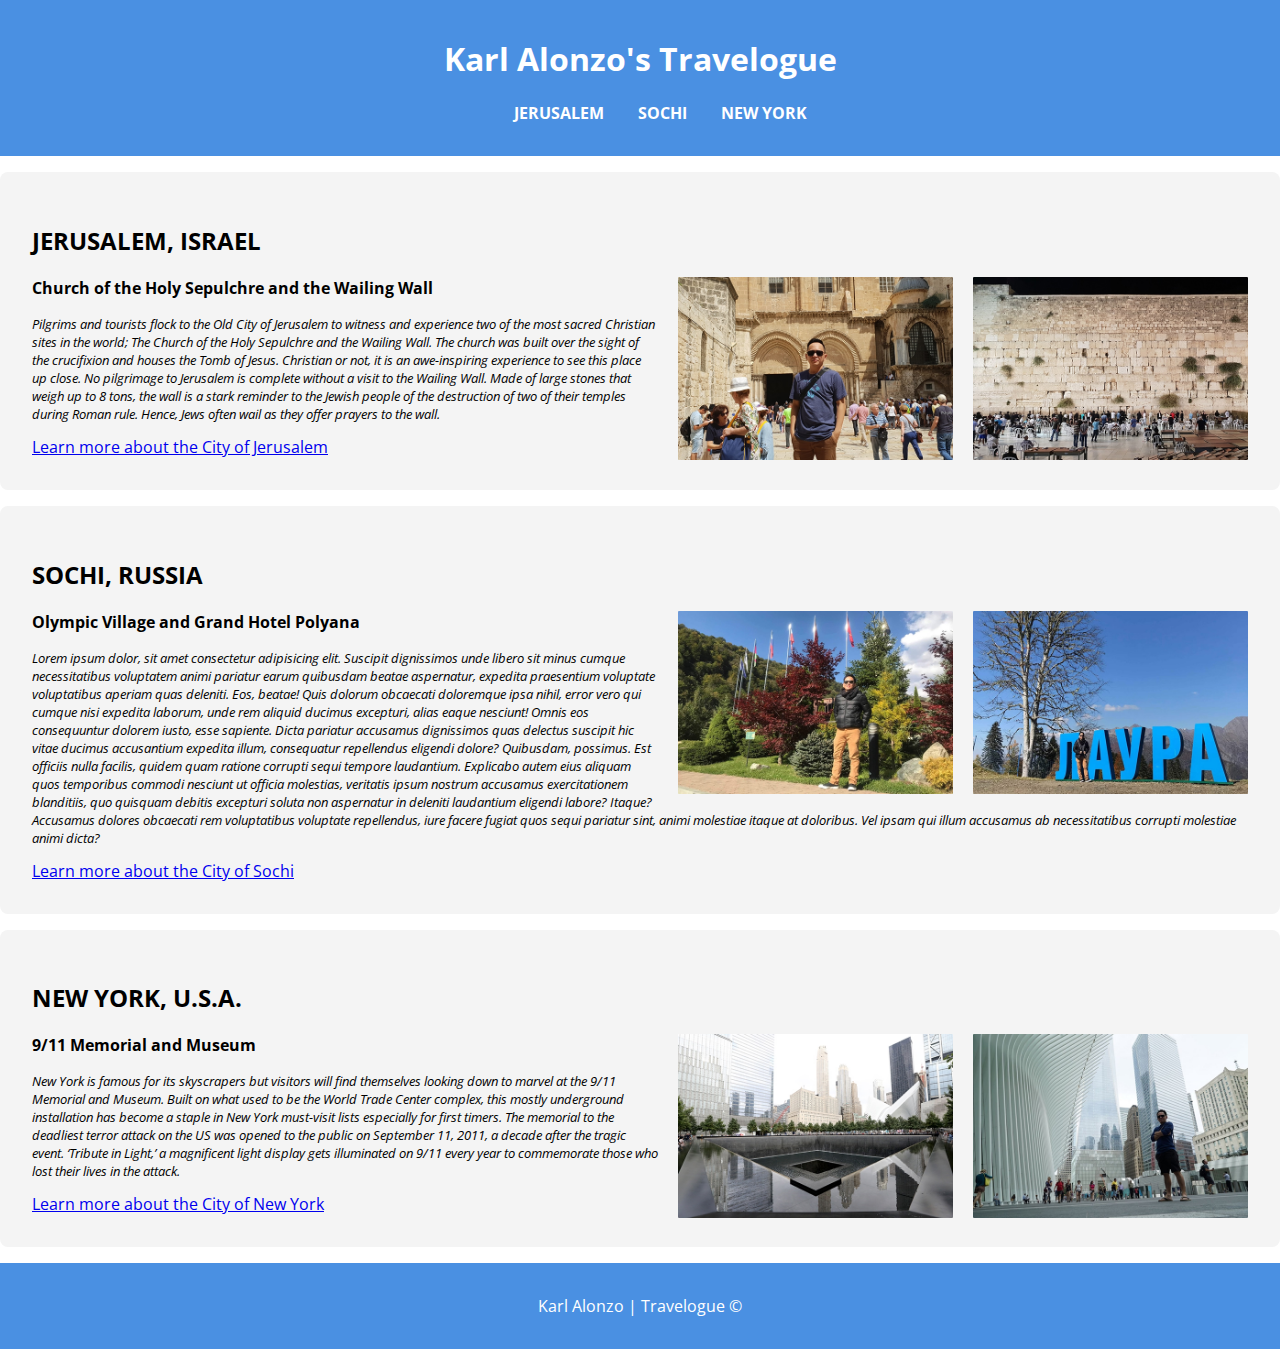
==== index.html @ df59dfed "first commit" ====
<!DOCTYPE html>
<html lang="en">
  <head>
    <meta charset="UTF-8" />
    <meta name="viewport" content="width=device-width, initial-scale=1.0" />
    <title>Karl Alonzo | Travelogue</title>
    <link
      href="https://fonts.googleapis.com/css2?family=Montserrat:wght@300&family=Open+Sans:wght@400&display=swap"
      rel="stylesheet"
    />
    <link rel="stylesheet" href="styles.css" />
  </head>
  <body>
    <header>
      <h1>Karl Alonzo's Travelogue</h1>
      <nav>
        <ul>
          <a href="#Jerusalem">JERUSALEM</a>
          <a href="#Sochi">SOCHI</a>
          <a href="#NewYork">NEW YORK</a>
        </ul>
      </nav>
    </header>

    <section id="Jerusalem">
      <h2>JERUSALEM, ISRAEL</h2>
      <img src="images/JE2.avif" alt="Jerusalem, Israel" />
      <img src="images/JE1.avif" alt="Jerusalem, Israel" />

      <p class="location">Church of the Holy Sepulchre and the Wailing Wall</p>

      <p class="desc">
        Pilgrims and tourists flock to the Old City of Jerusalem to witness and
        experience two of the most sacred Christian sites in the world; The
        Church of the Holy Sepulchre and the Wailing Wall. The church was built
        over the sight of the crucifixion and houses the Tomb of Jesus.
        Christian or not, it is an awe-inspiring experience to see this place up
        close. No pilgrimage to Jerusalem is complete without a visit to the
        Wailing Wall. Made of large stones that weigh up to 8 tons, the wall is
        a stark reminder to the Jewish people of the destruction of two of their
        temples during Roman rule. Hence, Jews often wail as they offer prayers
        to the wall.
      </p>
      <a href="https://whc.unesco.org/en/list/148/"
        >Learn more about the City of Jerusalem</a
      >
    </section>

    <section id="Sochi">
      <h2>SOCHI, RUSSIA</h2>
      <img src="images/S2.avif" alt="Sochi, Russia" />
      <img src="images/S1.avif" alt="Sochi, Russia" />
      <p class="location">Olympic Village and Grand Hotel Polyana</p>
      <p class="desc">
        Lorem ipsum dolor, sit amet consectetur adipisicing elit. Suscipit
        dignissimos unde libero sit minus cumque necessitatibus voluptatem animi
        pariatur earum quibusdam beatae aspernatur, expedita praesentium
        voluptate voluptatibus aperiam quas deleniti. Eos, beatae! Quis dolorum
        obcaecati doloremque ipsa nihil, error vero qui cumque nisi expedita
        laborum, unde rem aliquid ducimus excepturi, alias eaque nesciunt! Omnis
        eos consequuntur dolorem iusto, esse sapiente. Dicta pariatur accusamus
        dignissimos quas delectus suscipit hic vitae ducimus accusantium
        expedita illum, consequatur repellendus eligendi dolore? Quibusdam,
        possimus. Est officiis nulla facilis, quidem quam ratione corrupti sequi
        tempore laudantium. Explicabo autem eius aliquam quos temporibus commodi
        nesciunt ut officia molestias, veritatis ipsum nostrum accusamus
        exercitationem blanditiis, quo quisquam debitis excepturi soluta non
        aspernatur in deleniti laudantium eligendi labore? Itaque? Accusamus
        dolores obcaecati rem voluptatibus voluptate repellendus, iure facere
        fugiat quos sequi pariatur sint, animi molestiae itaque at doloribus.
        Vel ipsam qui illum accusamus ab necessitatibus corrupti molestiae animi
        dicta?
      </p>
      <a href="https://www.visitrussia.com/citiesguide/sochi/sochi-quick.htm"
        >Learn more about the City of Sochi</a
      >
    </section>

    <section id="NewYork">
      <h2>NEW YORK, U.S.A.</h2>
      <img src="images/NY1.avif" alt="New York, U.S.A." />
      <img src="images/NY2.avif" alt="New York, U.S.A." />
      <p class="location">9/11 Memorial and Museum</p>
      <p class="desc">
        New York is famous for its skyscrapers but visitors will find themselves
        looking down to marvel at the 9/11 Memorial and Museum. Built on what
        used to be the World Trade Center complex, this mostly underground
        installation has become a staple in New York must-visit lists especially
        for first timers. The memorial to the deadliest terror attack on the US
        was opened to the public on September 11, 2011, a decade after the
        tragic event. ‘Tribute in Light,’ a magnificent light display gets
        illuminated on 9/11 every year to commemorate those who lost their lives
        in the attack.
      </p>
      <a href="https://www.911memorial.org/"
        >Learn more about the City of New York</a
      >
    </section>

    <footer>
      <p>Karl Alonzo | Travelogue &copy;</p>
    </footer>
  </body>
</html>
---- styles.css ----
body {
  font-family: "Open Sans", sans-serif;
  margin: 0;
  padding: 0;
  /*text-align: center;*/
}

header {
  background: #4a90e2;
  color: white;
  padding: 1em 0;
  text-align: center;
}

h2 {
  font-weight: bold;
}

.location {
  font-weight: bold;
}

.desc {
  font-size: small;
  font-style: italic;
}

nav {
  margin: 1em 0;
}

nav a {
  margin: 0 15px;
  color: white;
  text-decoration: none;
  font-weight: bold;
  
}

nav a:hover {
  color: Navy;
}

section {
  padding: 2em;
  margin: 1em 0;
  background: #f4f4f4;
  border-radius: 8px;
}

img {
  max-width: 275px;
  height: auto;
  border-radius: 1px;
  float: right;
  margin-left: 20px;
}
#sochi img {
  float: left;
}
footer {
  text-align: center;
  padding: 1em 0;
  background: #4a90e2;
  color: white;
}

/*@media (max-width: 20px) {
  nav a {
    display: block;
    margin: 10px 0;
  }
}
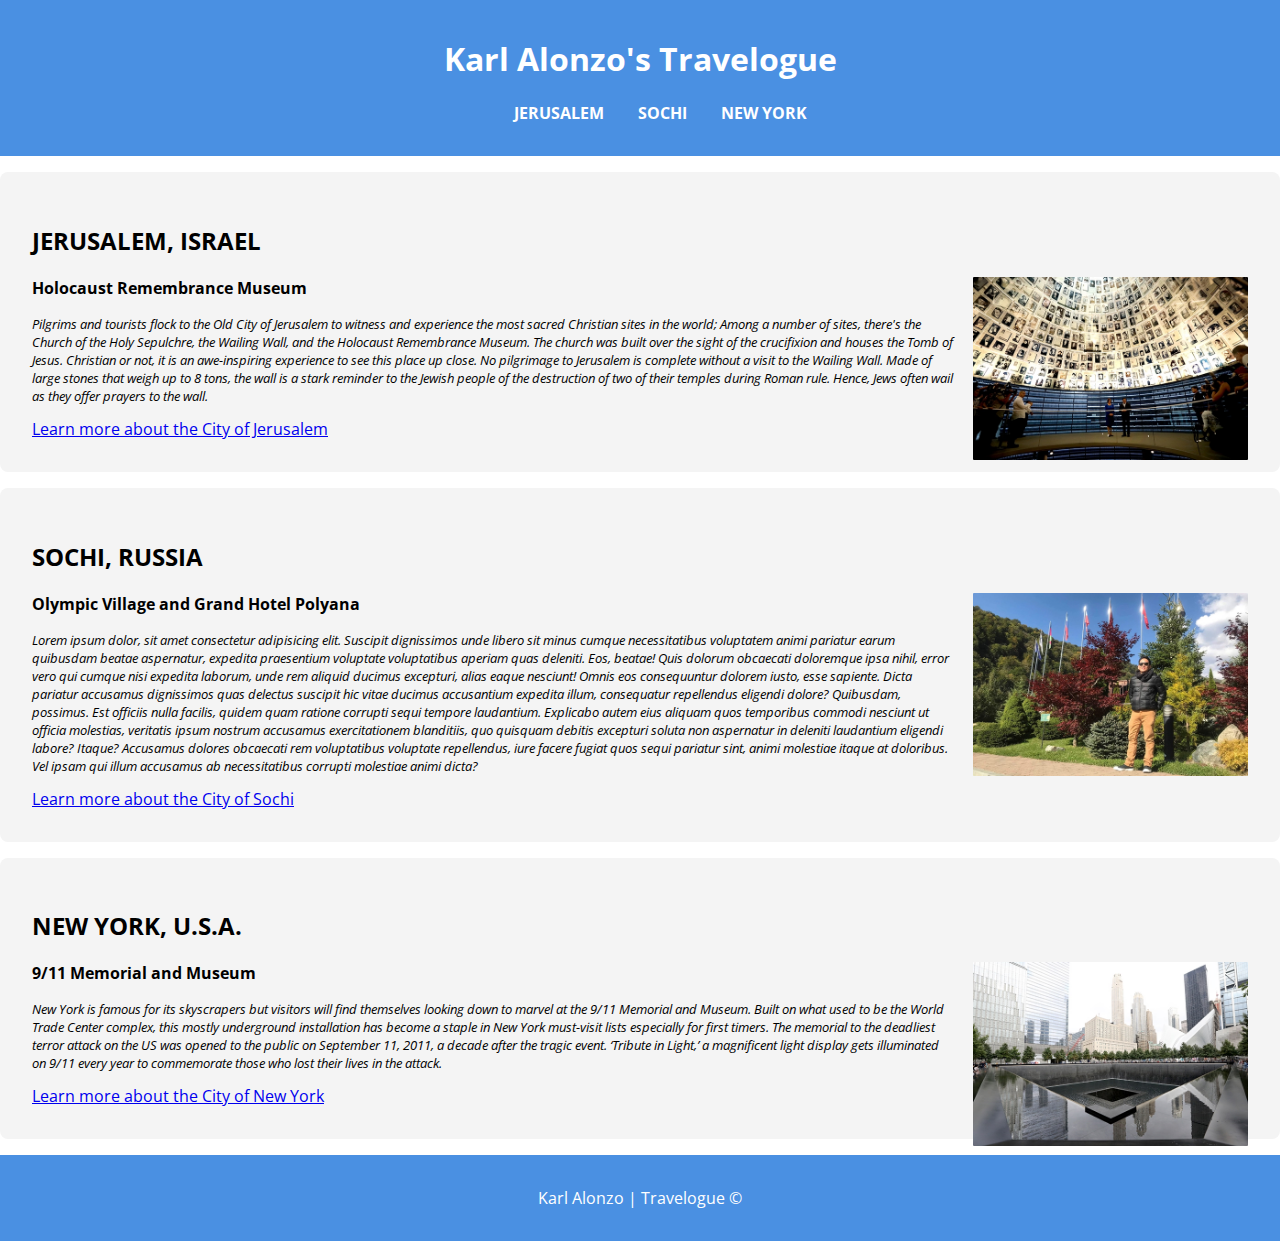
==== commit 110cc058: "-m second commit" ====
--- a/index.html
+++ b/index.html
@@ -24,22 +24,23 @@
 
     <section id="Jerusalem">
       <h2>JERUSALEM, ISRAEL</h2>
-      <img src="images/JE2.avif" alt="Jerusalem, Israel" />
-      <img src="images/JE1.avif" alt="Jerusalem, Israel" />
+      <img src="images/JE.avif" alt="Jerusalem, Israel" />
+      <!-- <img src="images/JE1.avif" alt="Jerusalem, Israel" /> -->
 
-      <p class="location">Church of the Holy Sepulchre and the Wailing Wall</p>
+      <p class="location">Holocaust Remembrance Museum</p>
 
       <p class="desc">
         Pilgrims and tourists flock to the Old City of Jerusalem to witness and
-        experience two of the most sacred Christian sites in the world; The
-        Church of the Holy Sepulchre and the Wailing Wall. The church was built
-        over the sight of the crucifixion and houses the Tomb of Jesus.
-        Christian or not, it is an awe-inspiring experience to see this place up
-        close. No pilgrimage to Jerusalem is complete without a visit to the
-        Wailing Wall. Made of large stones that weigh up to 8 tons, the wall is
-        a stark reminder to the Jewish people of the destruction of two of their
-        temples during Roman rule. Hence, Jews often wail as they offer prayers
-        to the wall.
+        experience the most sacred Christian sites in the world; Among a number
+        of sites, there's the Church of the Holy Sepulchre, the Wailing Wall,
+        and the Holocaust Remembrance Museum. The church was built over the
+        sight of the crucifixion and houses the Tomb of Jesus. Christian or not,
+        it is an awe-inspiring experience to see this place up close. No
+        pilgrimage to Jerusalem is complete without a visit to the Wailing Wall.
+        Made of large stones that weigh up to 8 tons, the wall is a stark
+        reminder to the Jewish people of the destruction of two of their temples
+        during Roman rule. Hence, Jews often wail as they offer prayers to the
+        wall.
       </p>
       <a href="https://whc.unesco.org/en/list/148/"
         >Learn more about the City of Jerusalem</a
@@ -48,8 +49,8 @@
 
     <section id="Sochi">
       <h2>SOCHI, RUSSIA</h2>
-      <img src="images/S2.avif" alt="Sochi, Russia" />
-      <img src="images/S1.avif" alt="Sochi, Russia" />
+      <!-- <img src="images/S2.avif" alt="Sochi, Russia" /> -->
+      <img src="images/S.avif" alt="Sochi, Russia" />
       <p class="location">Olympic Village and Grand Hotel Polyana</p>
       <p class="desc">
         Lorem ipsum dolor, sit amet consectetur adipisicing elit. Suscipit
@@ -78,8 +79,8 @@
 
     <section id="NewYork">
       <h2>NEW YORK, U.S.A.</h2>
-      <img src="images/NY1.avif" alt="New York, U.S.A." />
-      <img src="images/NY2.avif" alt="New York, U.S.A." />
+      <!-- <img src="images/NY1.avif" alt="New York, U.S.A." /> -->
+      <img src="images/NY.avif" alt="New York, U.S.A." />
       <p class="location">9/11 Memorial and Museum</p>
       <p class="desc">
         New York is famous for its skyscrapers but visitors will find themselves
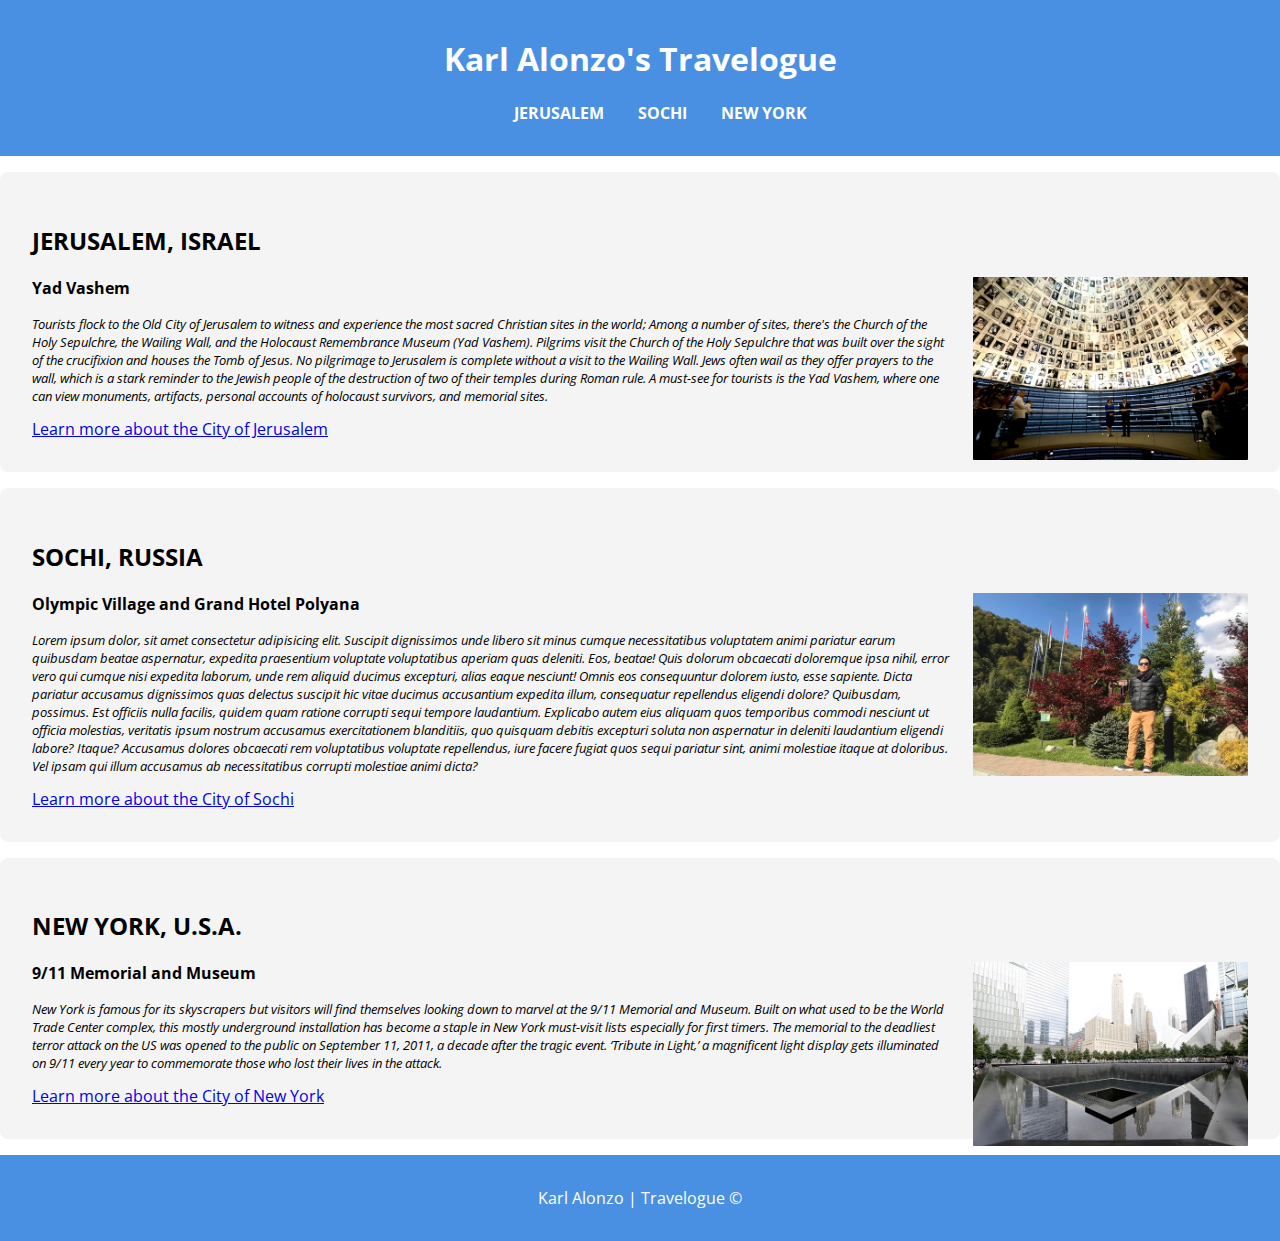
==== commit 619a44a9: "change1" ====
--- a/index.html
+++ b/index.html
@@ -27,22 +27,23 @@
       <img src="images/JE.avif" alt="Jerusalem, Israel" />
       <!-- <img src="images/JE1.avif" alt="Jerusalem, Israel" /> -->
 
-      <p class="location">Holocaust Remembrance Museum</p>
+      <p class="location">Yad Vashem</p>
 
       <p class="desc">
-        Pilgrims and tourists flock to the Old City of Jerusalem to witness and
-        experience the most sacred Christian sites in the world; Among a number
-        of sites, there's the Church of the Holy Sepulchre, the Wailing Wall,
-        and the Holocaust Remembrance Museum. The church was built over the
-        sight of the crucifixion and houses the Tomb of Jesus. Christian or not,
-        it is an awe-inspiring experience to see this place up close. No
-        pilgrimage to Jerusalem is complete without a visit to the Wailing Wall.
-        Made of large stones that weigh up to 8 tons, the wall is a stark
-        reminder to the Jewish people of the destruction of two of their temples
-        during Roman rule. Hence, Jews often wail as they offer prayers to the
-        wall.
+        Tourists flock to the Old City of Jerusalem to witness and experience
+        the most sacred Christian sites in the world; Among a number of sites,
+        there's the Church of the Holy Sepulchre, the Wailing Wall, and the
+        Holocaust Remembrance Museum (Yad Vashem). Pilgrims visit the Church of
+        the Holy Sepulchre that was built over the sight of the crucifixion and
+        houses the Tomb of Jesus. No pilgrimage to Jerusalem is complete without
+        a visit to the Wailing Wall. Jews often wail as they offer prayers to
+        the wall, which is a stark reminder to the Jewish people of the
+        destruction of two of their temples during Roman rule. A must-see for
+        tourists is the Yad Vashem, where one can view monuments, artifacts,
+        personal accounts of holocaust survivors, and memorial sites.
       </p>
-      <a href="https://whc.unesco.org/en/list/148/"
+      <a
+        href="https://www.yadvashem.org/visiting.html?gad_source=1&gclid=Cj0KCQiAhbi8BhDIARIsAJLOlueUNsGkvjerKmA0d5mq4MA_nad81lp9lvAyLDozvZNp53hKIqTcOgkaAphHEALw_wcB"
         >Learn more about the City of Jerusalem</a
       >
     </section>
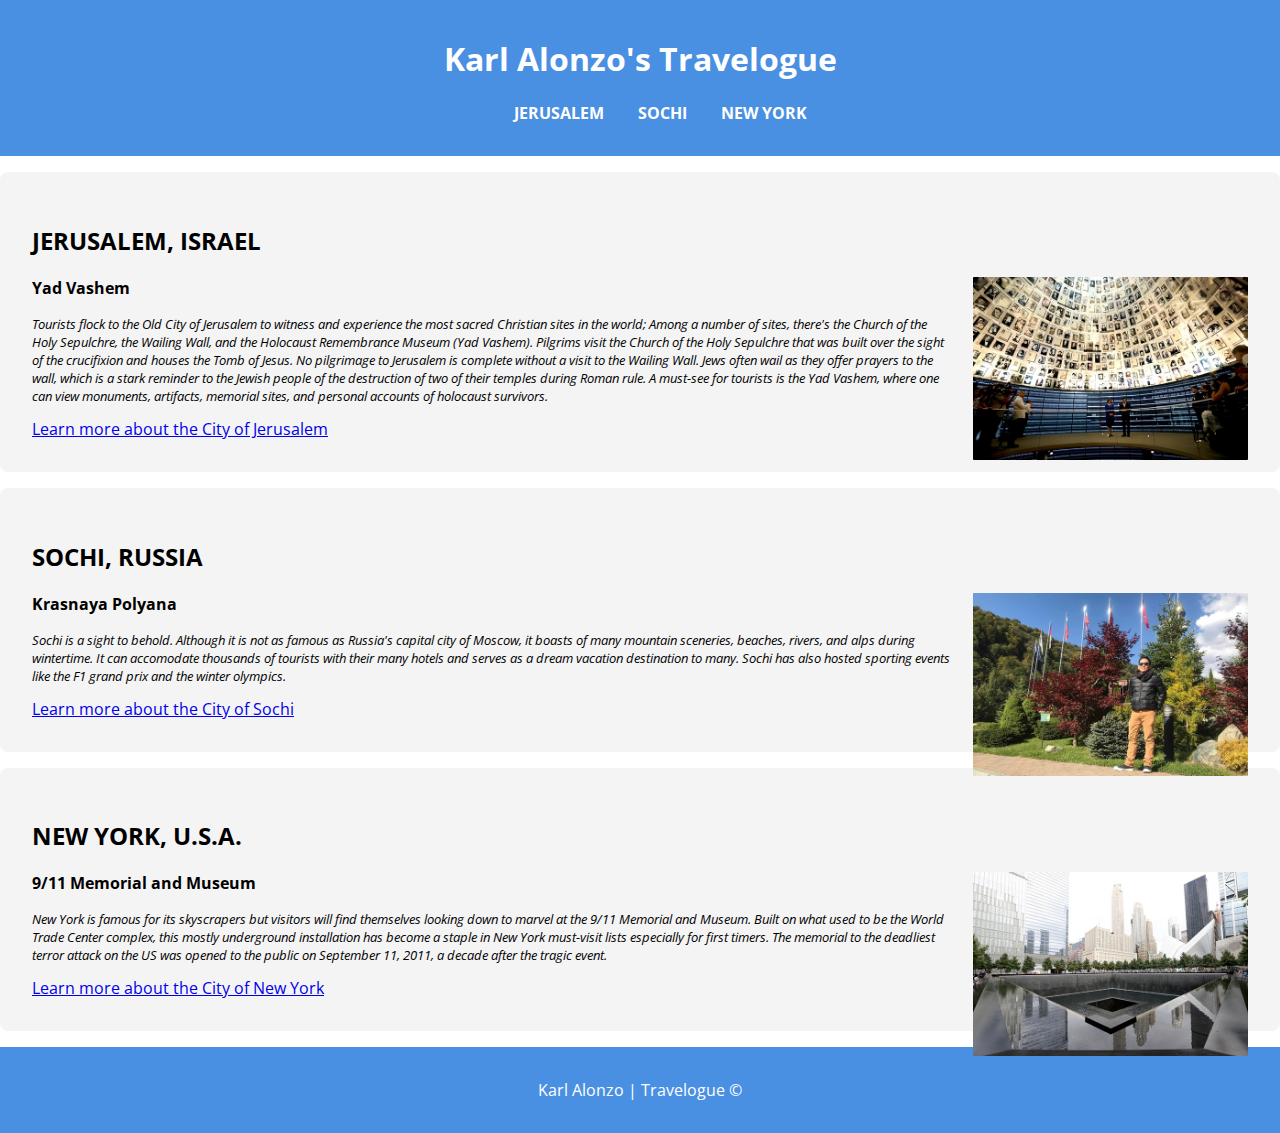
==== commit b13926ed: "3" ====
--- a/index.html
+++ b/index.html
@@ -25,7 +25,6 @@
     <section id="Jerusalem">
       <h2>JERUSALEM, ISRAEL</h2>
       <img src="images/JE.avif" alt="Jerusalem, Israel" />
-      <!-- <img src="images/JE1.avif" alt="Jerusalem, Israel" /> -->
 
       <p class="location">Yad Vashem</p>
 
@@ -40,7 +39,7 @@
         the wall, which is a stark reminder to the Jewish people of the
         destruction of two of their temples during Roman rule. A must-see for
         tourists is the Yad Vashem, where one can view monuments, artifacts,
-        personal accounts of holocaust survivors, and memorial sites.
+        memorial sites, and personal accounts of holocaust survivors.
       </p>
       <a
         href="https://www.yadvashem.org/visiting.html?gad_source=1&gclid=Cj0KCQiAhbi8BhDIARIsAJLOlueUNsGkvjerKmA0d5mq4MA_nad81lp9lvAyLDozvZNp53hKIqTcOgkaAphHEALw_wcB"
@@ -50,28 +49,15 @@
 
     <section id="Sochi">
       <h2>SOCHI, RUSSIA</h2>
-      <!-- <img src="images/S2.avif" alt="Sochi, Russia" /> -->
       <img src="images/S.avif" alt="Sochi, Russia" />
-      <p class="location">Olympic Village and Grand Hotel Polyana</p>
+      <p class="location">Krasnaya Polyana</p>
       <p class="desc">
-        Lorem ipsum dolor, sit amet consectetur adipisicing elit. Suscipit
-        dignissimos unde libero sit minus cumque necessitatibus voluptatem animi
-        pariatur earum quibusdam beatae aspernatur, expedita praesentium
-        voluptate voluptatibus aperiam quas deleniti. Eos, beatae! Quis dolorum
-        obcaecati doloremque ipsa nihil, error vero qui cumque nisi expedita
-        laborum, unde rem aliquid ducimus excepturi, alias eaque nesciunt! Omnis
-        eos consequuntur dolorem iusto, esse sapiente. Dicta pariatur accusamus
-        dignissimos quas delectus suscipit hic vitae ducimus accusantium
-        expedita illum, consequatur repellendus eligendi dolore? Quibusdam,
-        possimus. Est officiis nulla facilis, quidem quam ratione corrupti sequi
-        tempore laudantium. Explicabo autem eius aliquam quos temporibus commodi
-        nesciunt ut officia molestias, veritatis ipsum nostrum accusamus
-        exercitationem blanditiis, quo quisquam debitis excepturi soluta non
-        aspernatur in deleniti laudantium eligendi labore? Itaque? Accusamus
-        dolores obcaecati rem voluptatibus voluptate repellendus, iure facere
-        fugiat quos sequi pariatur sint, animi molestiae itaque at doloribus.
-        Vel ipsam qui illum accusamus ab necessitatibus corrupti molestiae animi
-        dicta?
+        Sochi is a sight to behold. Although it is not as famous as Russia's
+        capital city of Moscow, it boasts of many mountain sceneries, beaches,
+        rivers, and alps during wintertime. It can accomodate thousands of
+        tourists with their many hotels and serves as a dream vacation
+        destination to many. Sochi has also hosted sporting events like the F1
+        grand prix and the winter olympics.
       </p>
       <a href="https://www.visitrussia.com/citiesguide/sochi/sochi-quick.htm"
         >Learn more about the City of Sochi</a
@@ -80,7 +66,6 @@
 
     <section id="NewYork">
       <h2>NEW YORK, U.S.A.</h2>
-      <!-- <img src="images/NY1.avif" alt="New York, U.S.A." /> -->
       <img src="images/NY.avif" alt="New York, U.S.A." />
       <p class="location">9/11 Memorial and Museum</p>
       <p class="desc">
@@ -90,9 +75,7 @@
         installation has become a staple in New York must-visit lists especially
         for first timers. The memorial to the deadliest terror attack on the US
         was opened to the public on September 11, 2011, a decade after the
-        tragic event. ‘Tribute in Light,’ a magnificent light display gets
-        illuminated on 9/11 every year to commemorate those who lost their lives
-        in the attack.
+        tragic event.
       </p>
       <a href="https://www.911memorial.org/"
         >Learn more about the City of New York</a
--- a/styles.css
+++ b/styles.css
@@ -2,8 +2,7 @@
   font-family: "Open Sans", sans-serif;
   margin: 0;
   padding: 0;
-  /*text-align: center;*/
-}
+ }
 
 header {
   background: #4a90e2;
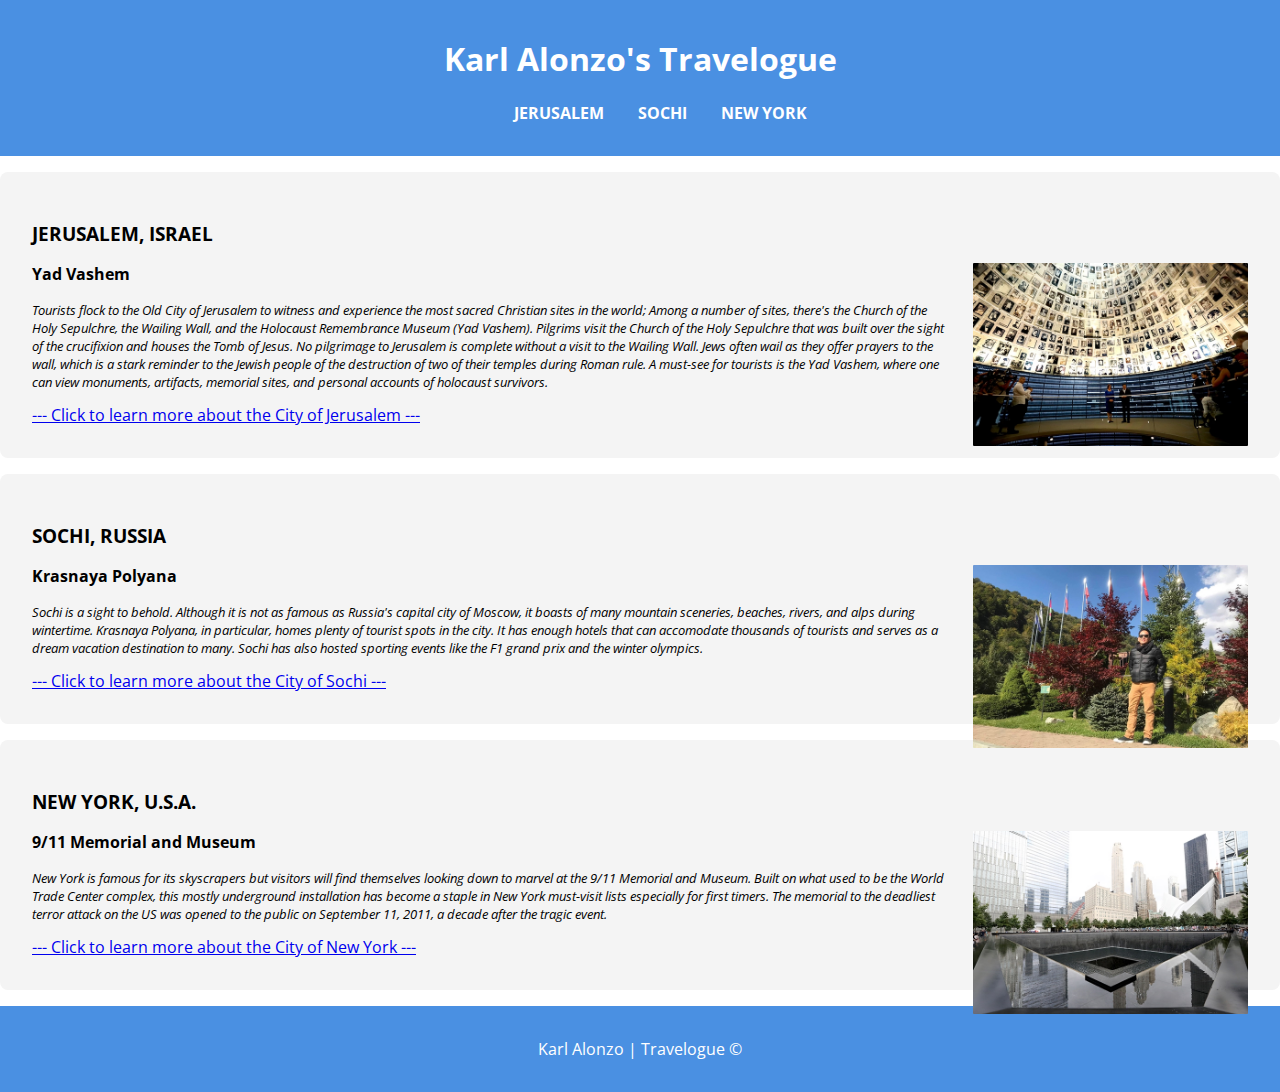
==== commit 4111f1ff: "5" ====
--- a/index.html
+++ b/index.html
@@ -9,6 +9,11 @@
       rel="stylesheet"
     />
     <link rel="stylesheet" href="styles.css" />
+    <style>
+      html {
+        scroll-behavior: smooth;
+      }
+    </style>
   </head>
   <body>
     <header>
@@ -43,7 +48,7 @@
       </p>
       <a
         href="https://www.yadvashem.org/visiting.html?gad_source=1&gclid=Cj0KCQiAhbi8BhDIARIsAJLOlueUNsGkvjerKmA0d5mq4MA_nad81lp9lvAyLDozvZNp53hKIqTcOgkaAphHEALw_wcB"
-        >Learn more about the City of Jerusalem</a
+        >--- Click to learn more about the City of Jerusalem ---</a
       >
     </section>
 
@@ -54,13 +59,14 @@
       <p class="desc">
         Sochi is a sight to behold. Although it is not as famous as Russia's
         capital city of Moscow, it boasts of many mountain sceneries, beaches,
-        rivers, and alps during wintertime. It can accomodate thousands of
-        tourists with their many hotels and serves as a dream vacation
+        rivers, and alps during wintertime. Krasnaya Polyana, in particular,
+        homes plenty of tourist spots in the city. It has enough hotels that can
+        accomodate thousands of tourists and serves as a dream vacation
         destination to many. Sochi has also hosted sporting events like the F1
         grand prix and the winter olympics.
       </p>
       <a href="https://www.visitrussia.com/citiesguide/sochi/sochi-quick.htm"
-        >Learn more about the City of Sochi</a
+        >--- Click to learn more about the City of Sochi ---</a
       >
     </section>
 
@@ -78,7 +84,7 @@
         tragic event.
       </p>
       <a href="https://www.911memorial.org/"
-        >Learn more about the City of New York</a
+        >--- Click to learn more about the City of New York ---</a
       >
     </section>
 
--- a/styles.css
+++ b/styles.css
@@ -2,7 +2,7 @@
   font-family: "Open Sans", sans-serif;
   margin: 0;
   padding: 0;
- }
+}
 
 header {
   background: #4a90e2;
@@ -12,10 +12,12 @@
 }
 
 h2 {
+  font-size: larger;
   font-weight: bold;
 }
 
 .location {
+  font-size: medium;
   font-weight: bold;
 }
 
@@ -26,6 +28,7 @@
 
 nav {
   margin: 1em 0;
+  text-align: center;
 }
 
 nav a {
@@ -33,7 +36,6 @@
   color: white;
   text-decoration: none;
   font-weight: bold;
-  
 }
 
 nav a:hover {
@@ -54,9 +56,7 @@
   float: right;
   margin-left: 20px;
 }
-#sochi img {
-  float: left;
-}
+
 footer {
   text-align: center;
   padding: 1em 0;
@@ -64,8 +64,8 @@
   color: white;
 }
 
-/*@media (max-width: 20px) {
-  nav a {
+@media (max-width: 20px) {
+  */ nav a {
     display: block;
     margin: 10px 0;
   }
